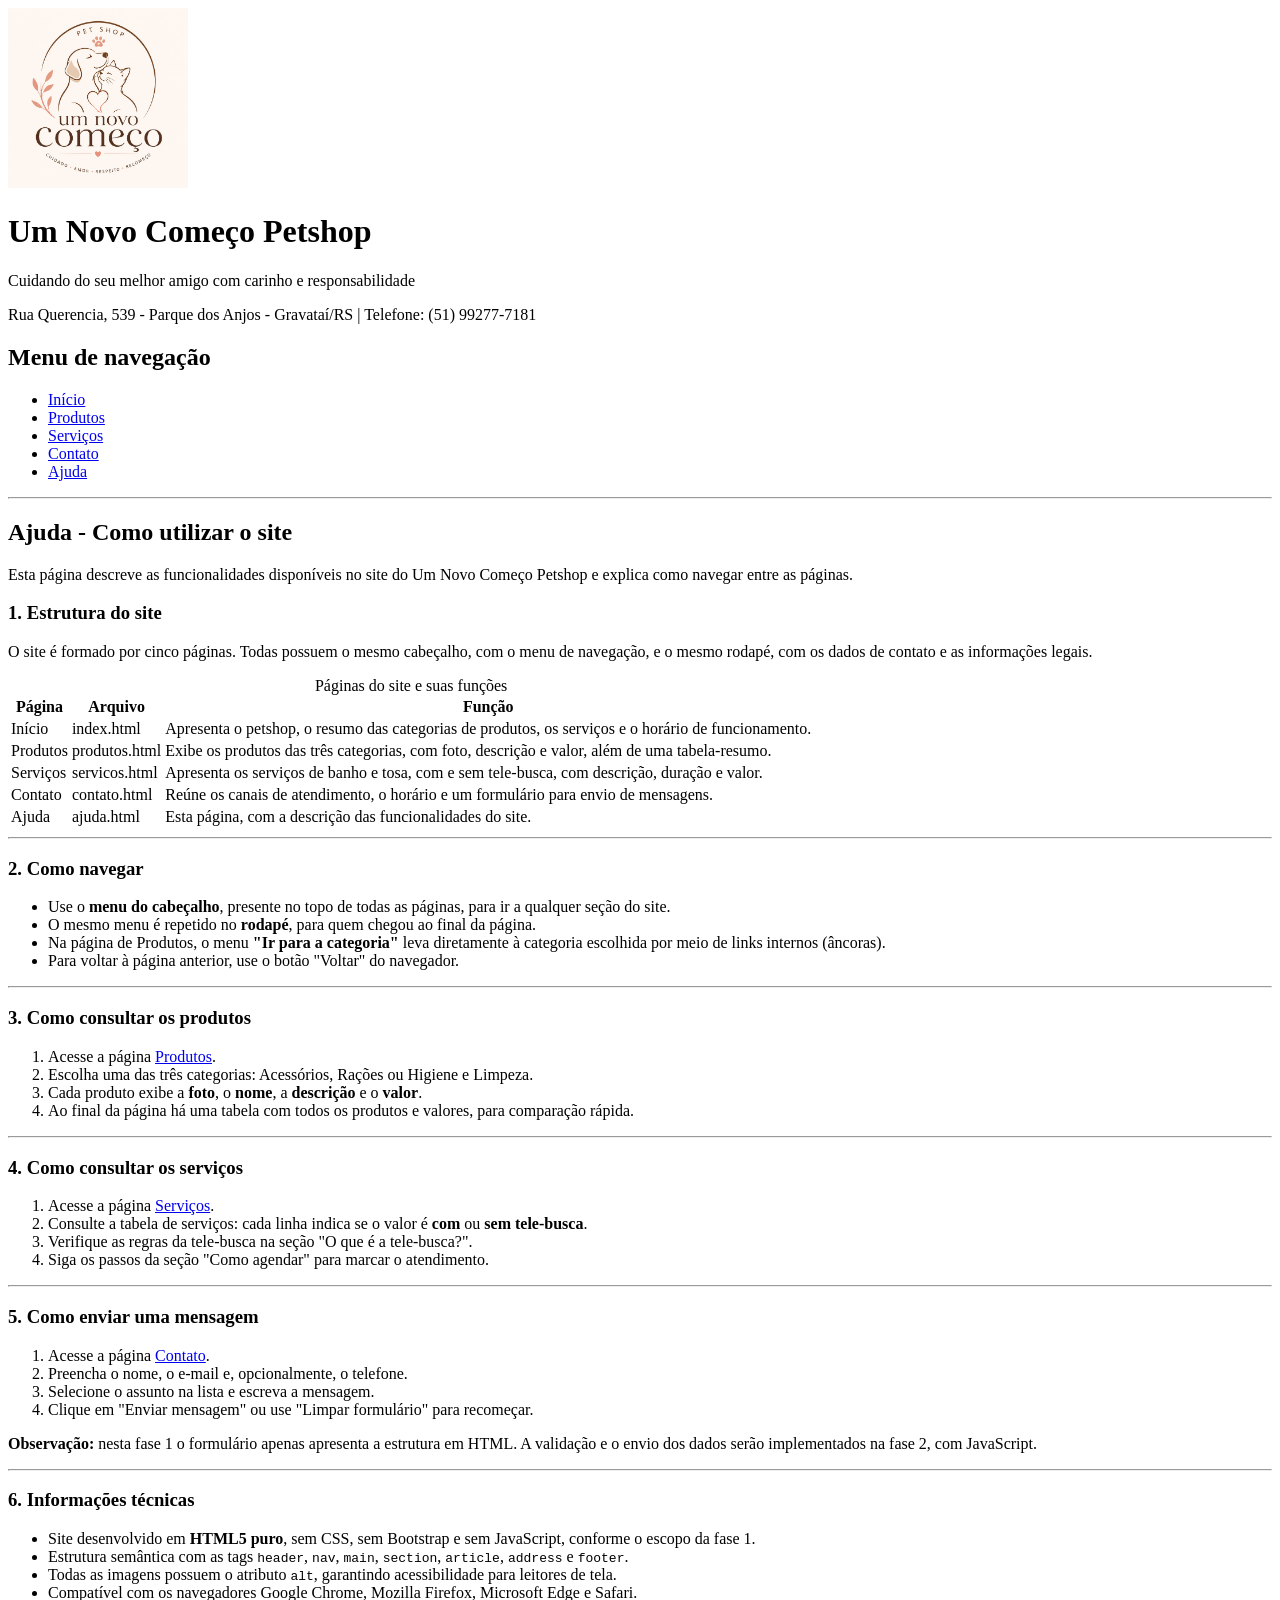
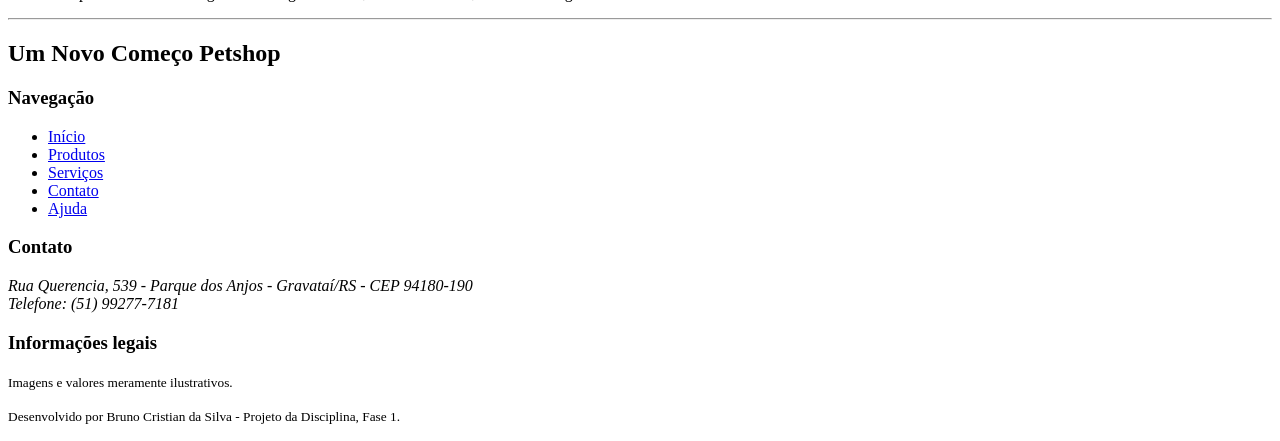
==== ajuda.html @ 8bb5928e "Primeira versão do site" ====
<!DOCTYPE html>
<html lang="pt-br">
<head>
    <meta charset="UTF-8">
    <meta name="viewport" content="width=device-width, initial-scale=1.0">
    <meta name="description" content="Arquivo de ajuda: como navegar e utilizar o site do Um Novo Começo Petshop.">
    <meta name="author" content="Bruno Cristian da Silva">
    <title>Um Novo Começo Petshop - Ajuda</title>
</head>
<body>

<header>
    <img src="logo.jpeg" alt="Logotipo do Um Novo Começo Petshop" width="180">
    <h1>Um Novo Começo Petshop</h1>
    <p>Cuidando do seu melhor amigo com carinho e responsabilidade</p>
    <p>Rua Querencia, 539 - Parque dos Anjos - Gravataí/RS | Telefone: (51) 99277-7181</p>

    <nav>
        <h2>Menu de navegação</h2>
        <ul>
            <li><a href="index.html">Início</a></li>
            <li><a href="produtos.html">Produtos</a></li>
            <li><a href="servicos.html">Serviços</a></li>
            <li><a href="contato.html">Contato</a></li>
            <li><a href="ajuda.html">Ajuda</a></li>
        </ul>
    </nav>
</header>

<hr>

<main>
    <h2>Ajuda - Como utilizar o site</h2>
    <p>
        Esta página descreve as funcionalidades disponíveis no site do
        Um Novo Começo Petshop e explica como navegar entre as páginas.
    </p>

    <section>
        <h3>1. Estrutura do site</h3>
        <p>
            O site é formado por cinco páginas. Todas possuem o mesmo cabeçalho,
            com o menu de navegação, e o mesmo rodapé, com os dados de contato e
            as informações legais.
        </p>
        <table>
            <caption>Páginas do site e suas funções</caption>
            <thead>
                <tr>
                    <th>Página</th>
                    <th>Arquivo</th>
                    <th>Função</th>
                </tr>
            </thead>
            <tbody>
                <tr>
                    <td>Início</td>
                    <td>index.html</td>
                    <td>Apresenta o petshop, o resumo das categorias de produtos, os serviços e o horário de funcionamento.</td>
                </tr>
                <tr>
                    <td>Produtos</td>
                    <td>produtos.html</td>
                    <td>Exibe os produtos das três categorias, com foto, descrição e valor, além de uma tabela-resumo.</td>
                </tr>
                <tr>
                    <td>Serviços</td>
                    <td>servicos.html</td>
                    <td>Apresenta os serviços de banho e tosa, com e sem tele-busca, com descrição, duração e valor.</td>
                </tr>
                <tr>
                    <td>Contato</td>
                    <td>contato.html</td>
                    <td>Reúne os canais de atendimento, o horário e um formulário para envio de mensagens.</td>
                </tr>
                <tr>
                    <td>Ajuda</td>
                    <td>ajuda.html</td>
                    <td>Esta página, com a descrição das funcionalidades do site.</td>
                </tr>
            </tbody>
        </table>
    </section>

    <hr>

    <section>
        <h3>2. Como navegar</h3>
        <ul>
            <li>Use o <strong>menu do cabeçalho</strong>, presente no topo de todas as páginas, para ir a qualquer seção do site.</li>
            <li>O mesmo menu é repetido no <strong>rodapé</strong>, para quem chegou ao final da página.</li>
            <li>Na página de Produtos, o menu <strong>"Ir para a categoria"</strong> leva diretamente à categoria escolhida por meio de links internos (âncoras).</li>
            <li>Para voltar à página anterior, use o botão "Voltar" do navegador.</li>
        </ul>
    </section>

    <hr>

    <section>
        <h3>3. Como consultar os produtos</h3>
        <ol>
            <li>Acesse a página <a href="produtos.html">Produtos</a>.</li>
            <li>Escolha uma das três categorias: Acessórios, Rações ou Higiene e Limpeza.</li>
            <li>Cada produto exibe a <strong>foto</strong>, o <strong>nome</strong>, a <strong>descrição</strong> e o <strong>valor</strong>.</li>
            <li>Ao final da página há uma tabela com todos os produtos e valores, para comparação rápida.</li>
        </ol>
    </section>

    <hr>

    <section>
        <h3>4. Como consultar os serviços</h3>
        <ol>
            <li>Acesse a página <a href="servicos.html">Serviços</a>.</li>
            <li>Consulte a tabela de serviços: cada linha indica se o valor é <strong>com</strong> ou <strong>sem tele-busca</strong>.</li>
            <li>Verifique as regras da tele-busca na seção "O que é a tele-busca?".</li>
            <li>Siga os passos da seção "Como agendar" para marcar o atendimento.</li>
        </ol>
    </section>

    <hr>

    <section>
        <h3>5. Como enviar uma mensagem</h3>
        <ol>
            <li>Acesse a página <a href="contato.html">Contato</a>.</li>
            <li>Preencha o nome, o e-mail e, opcionalmente, o telefone.</li>
            <li>Selecione o assunto na lista e escreva a mensagem.</li>
            <li>Clique em "Enviar mensagem" ou use "Limpar formulário" para recomeçar.</li>
        </ol>
        <p>
            <strong>Observação:</strong> nesta fase 1 o formulário apenas apresenta a
            estrutura em HTML. A validação e o envio dos dados serão implementados na
            fase 2, com JavaScript.
        </p>
    </section>

    <hr>

    <section>
        <h3>6. Informações técnicas</h3>
        <ul>
            <li>Site desenvolvido em <strong>HTML5 puro</strong>, sem CSS, sem Bootstrap e sem JavaScript, conforme o escopo da fase 1.</li>
            <li>Estrutura semântica com as tags <code>header</code>, <code>nav</code>, <code>main</code>, <code>section</code>, <code>article</code>, <code>address</code> e <code>footer</code>.</li>
            <li>Todas as imagens possuem o atributo <code>alt</code>, garantindo acessibilidade para leitores de tela.</li>
            <li>Compatível com os navegadores Google Chrome, Mozilla Firefox, Microsoft Edge e Safari.</li>
        </ul>
    </section>
</main>

<hr>

<footer>
    <h2>Um Novo Começo Petshop</h2>

    <nav>
        <h3>Navegação</h3>
        <ul>
            <li><a href="index.html">Início</a></li>
            <li><a href="produtos.html">Produtos</a></li>
            <li><a href="servicos.html">Serviços</a></li>
            <li><a href="contato.html">Contato</a></li>
            <li><a href="ajuda.html">Ajuda</a></li>
        </ul>
    </nav>

    <h3>Contato</h3>
    <address>
        Rua Querencia, 539 - Parque dos Anjos - Gravataí/RS - CEP 94180-190<br>
        Telefone: (51) 99277-7181<br>
    </address>

    <h3>Informações legais</h3>
    <p><small>Imagens e valores meramente ilustrativos.</small></p>
    <p><small>Desenvolvido por Bruno Cristian da Silva - Projeto da Disciplina, Fase 1.</small></p>
</footer>
</body>
</html>
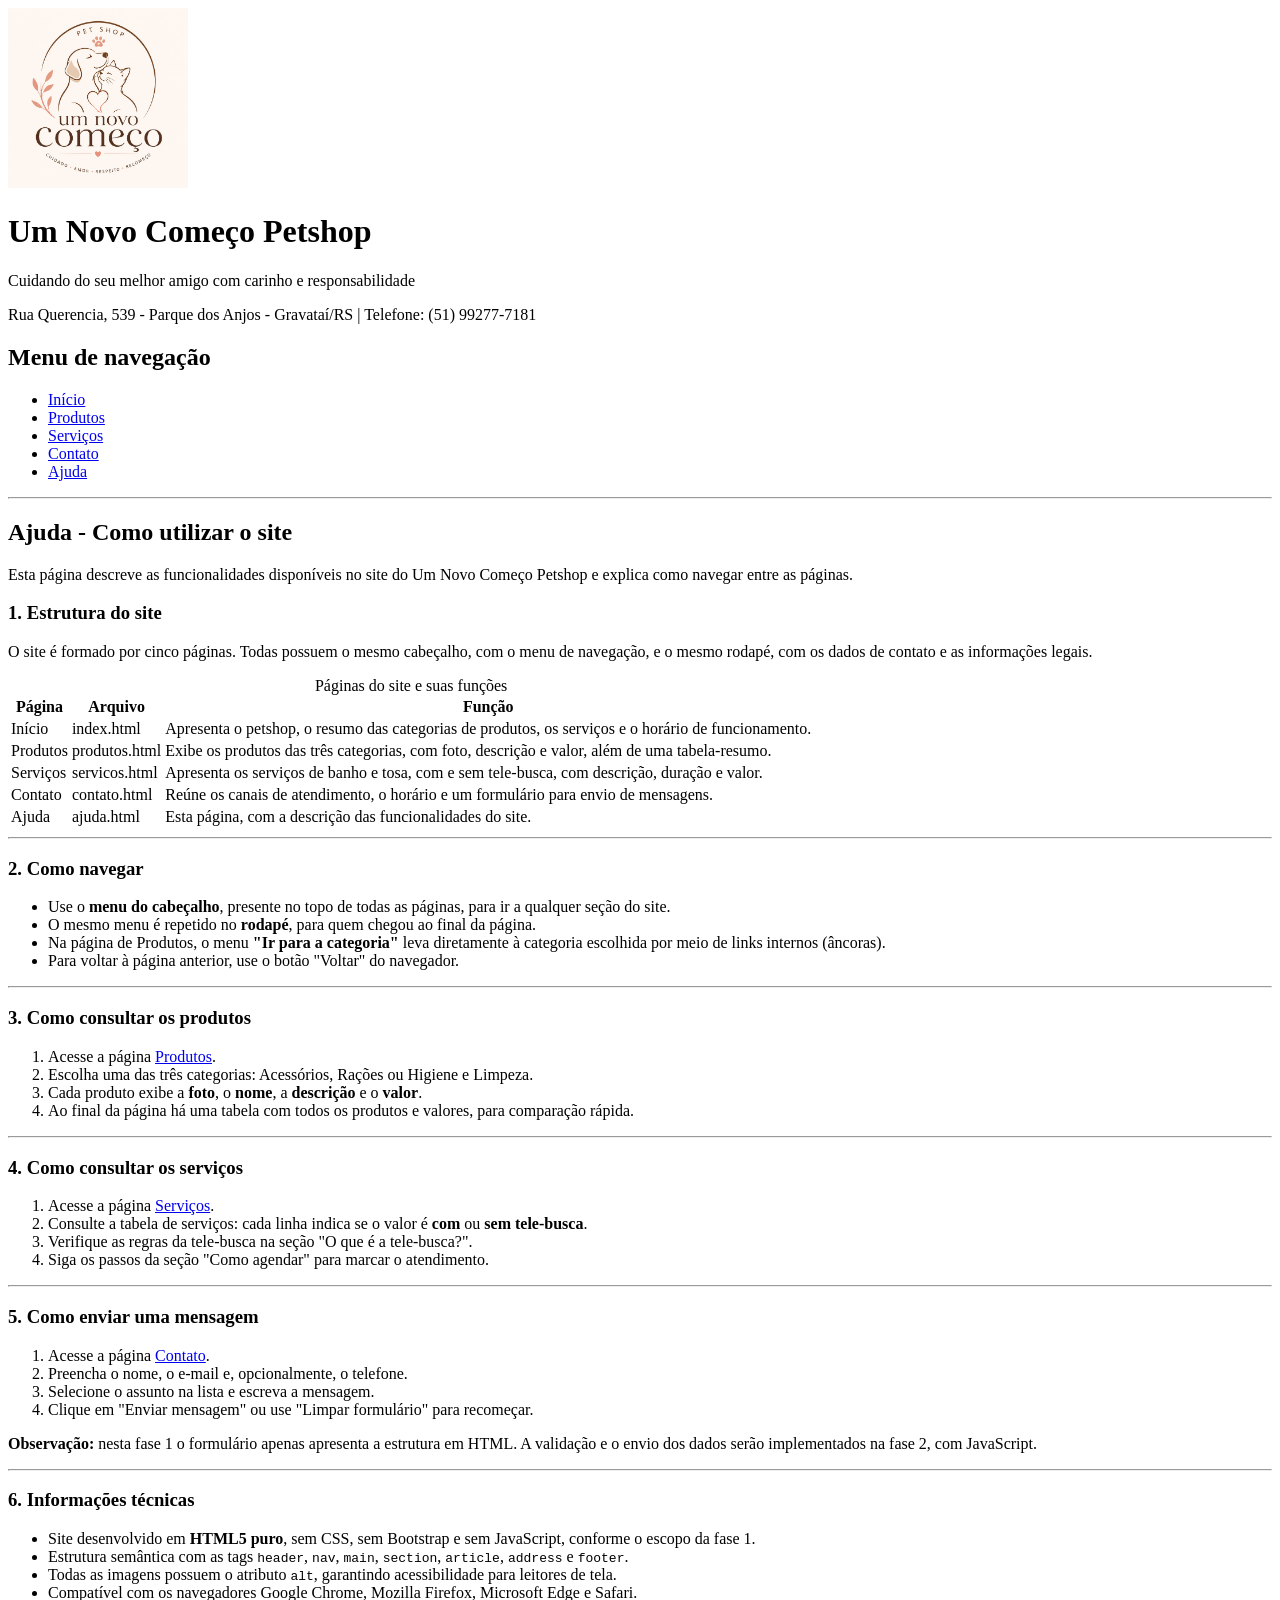
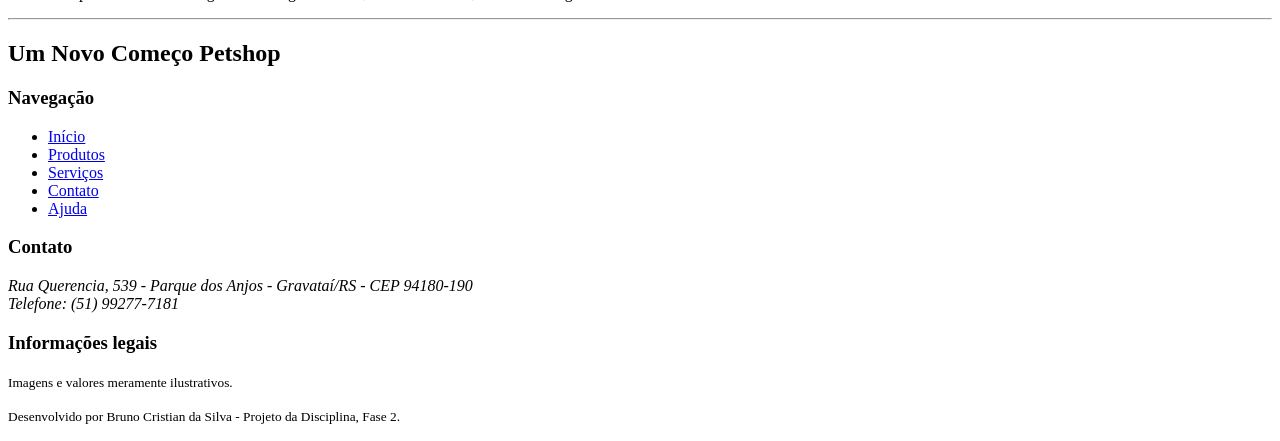
==== commit da11310f: "atualizando a versão dos arquivos" ====
--- a/ajuda.html
+++ b/ajuda.html
@@ -10,7 +10,7 @@
 <body>
 
 <header>
-    <img src="logo.jpeg" alt="Logotipo do Um Novo Começo Petshop" width="180">
+    <img src="img/logo.jpeg" alt="Logotipo do Um Novo Começo Petshop" width="180">
     <h1>Um Novo Começo Petshop</h1>
     <p>Cuidando do seu melhor amigo com carinho e responsabilidade</p>
     <p>Rua Querencia, 539 - Parque dos Anjos - Gravataí/RS | Telefone: (51) 99277-7181</p>
@@ -172,7 +172,7 @@
 
     <h3>Informações legais</h3>
     <p><small>Imagens e valores meramente ilustrativos.</small></p>
-    <p><small>Desenvolvido por Bruno Cristian da Silva - Projeto da Disciplina, Fase 1.</small></p>
+    <p><small>Desenvolvido por Bruno Cristian da Silva - Projeto da Disciplina, Fase 2.</small></p>
 </footer>
 </body>
 </html>
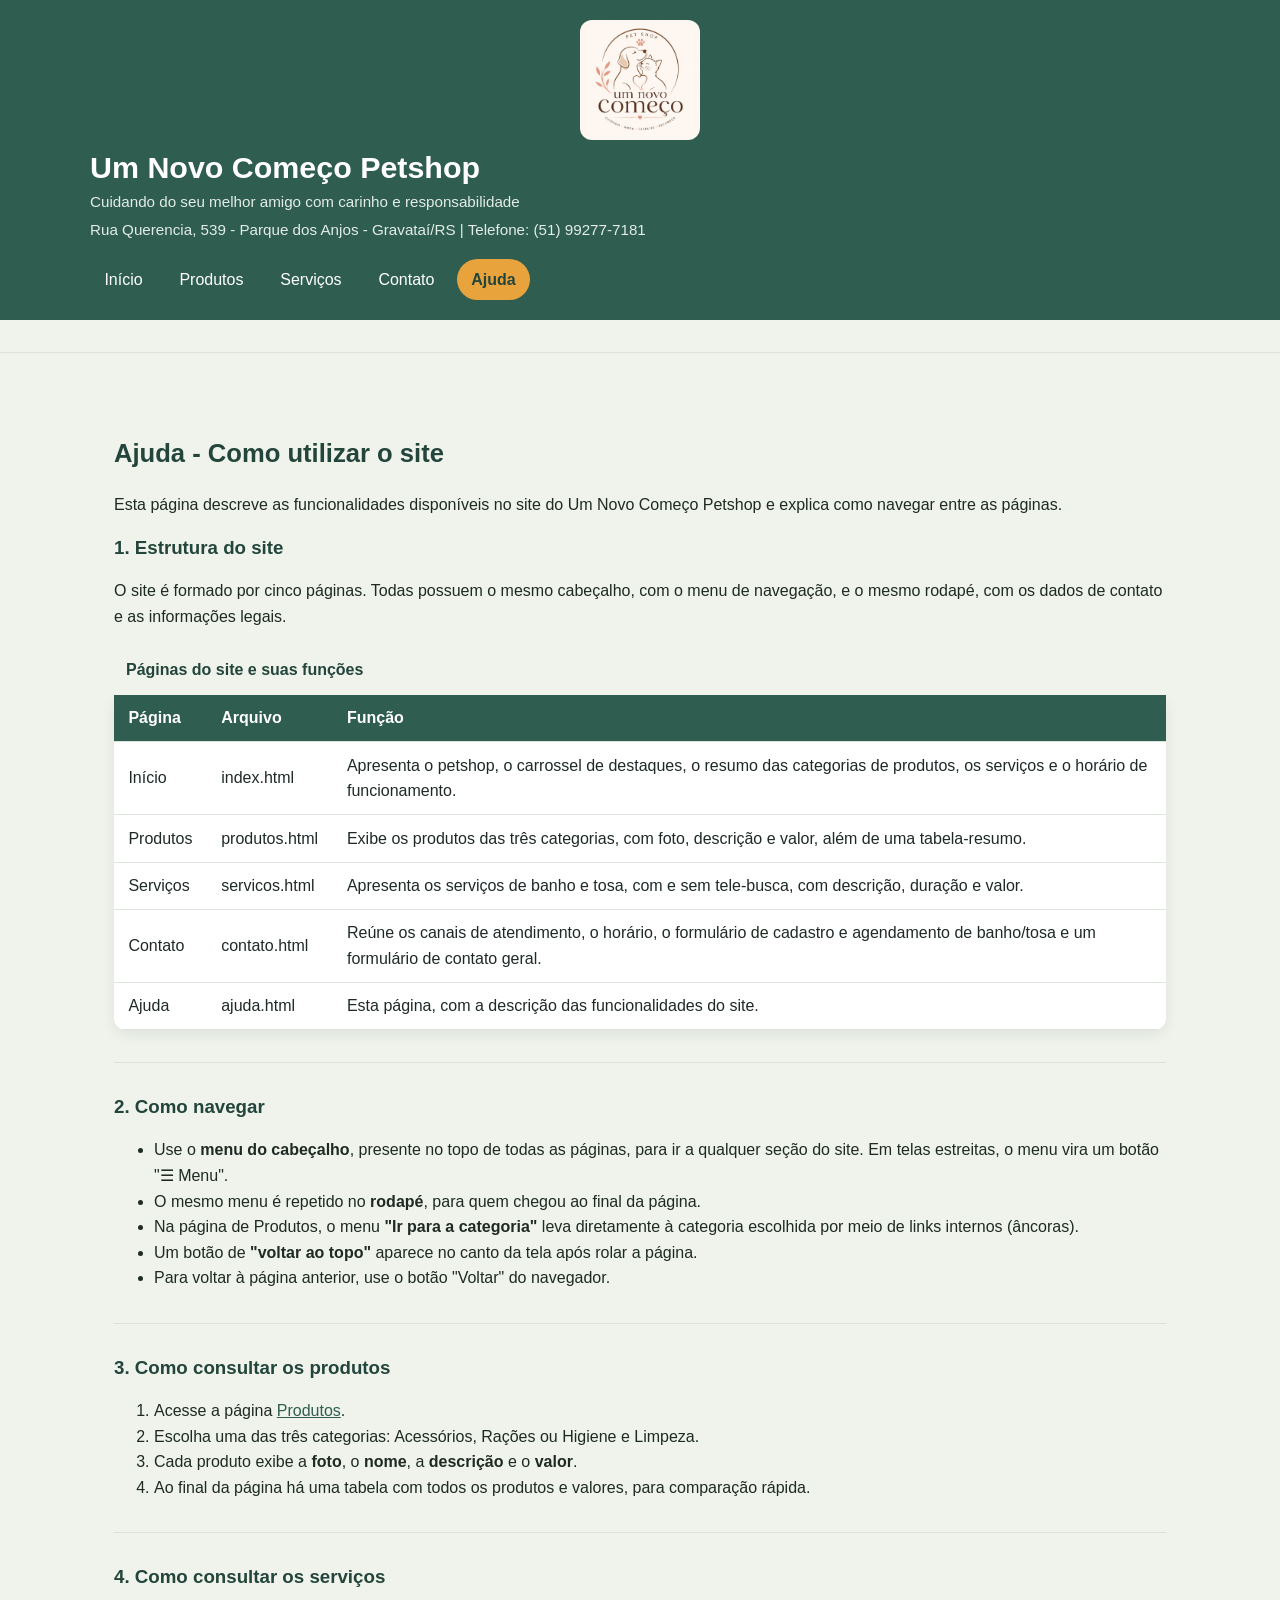
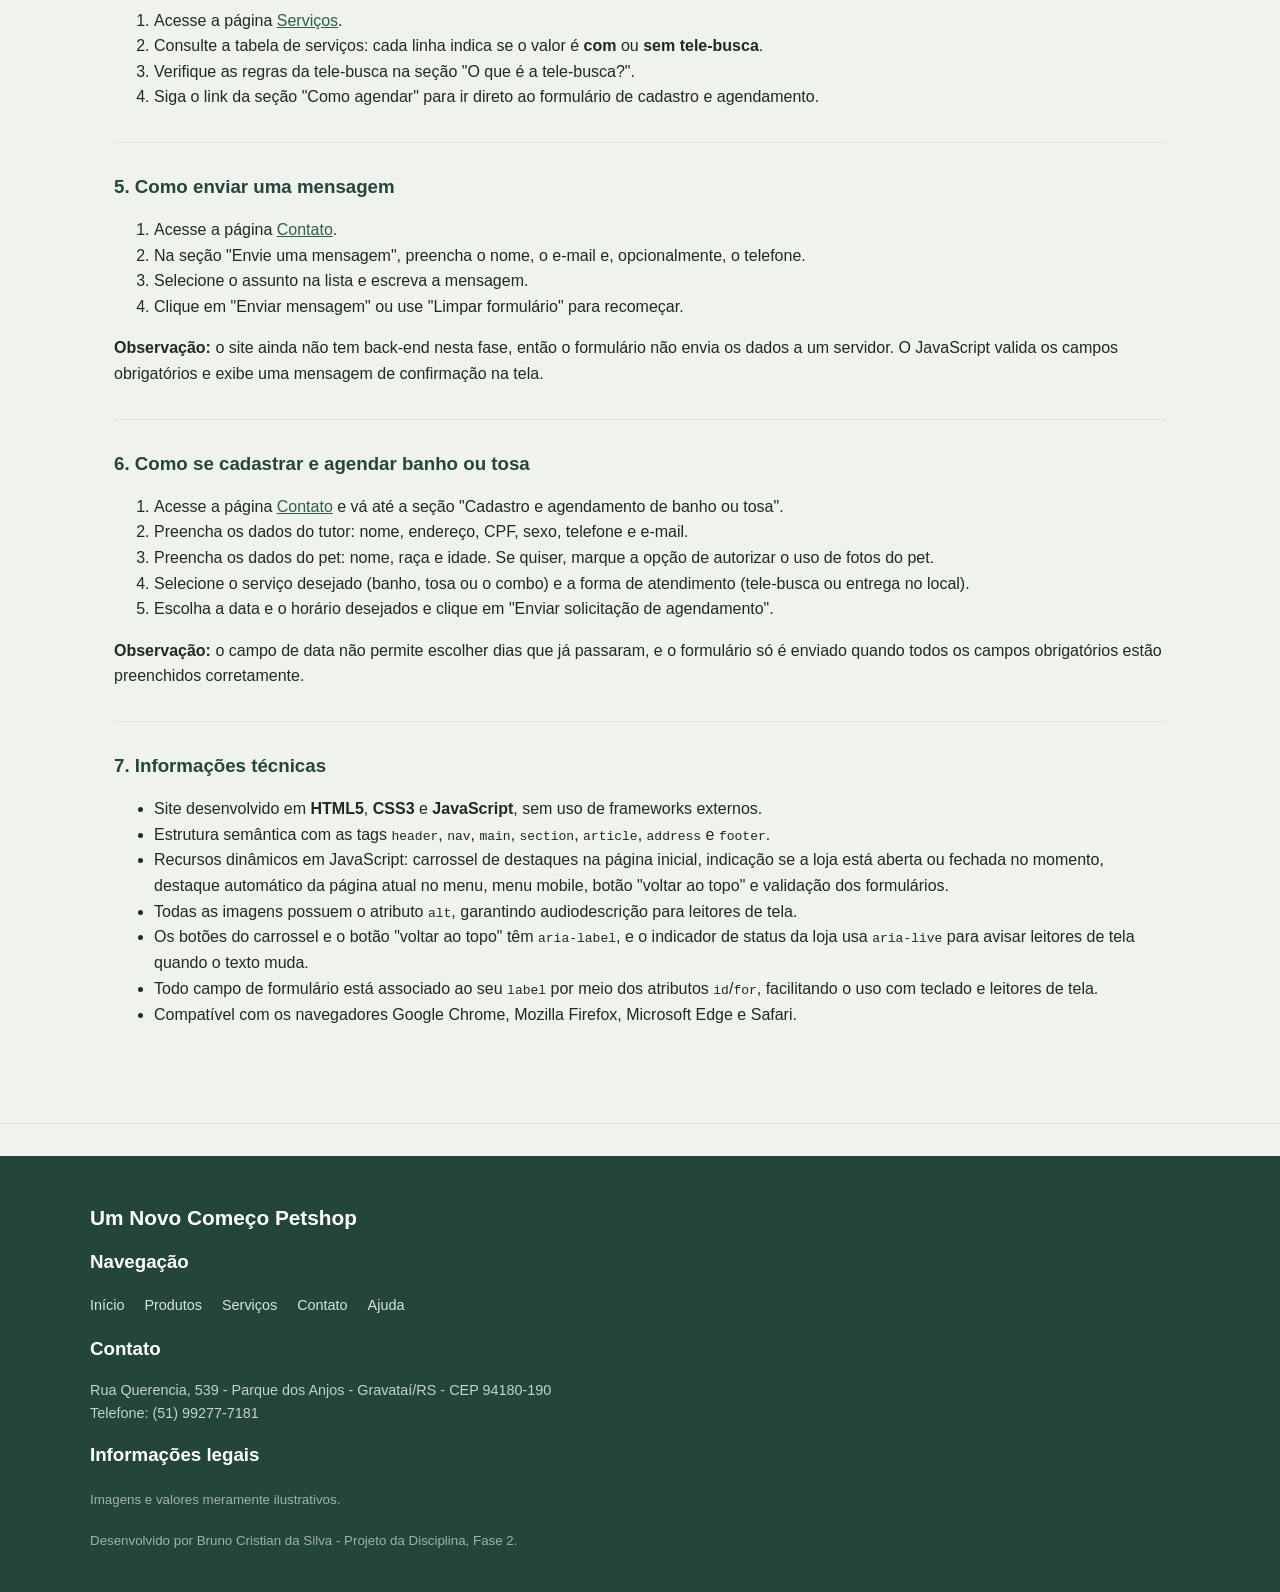
==== commit 329fb63c: "fazendo ajustes de endereçamento das pastas" ====
--- a/ajuda.html
+++ b/ajuda.html
@@ -6,6 +6,7 @@
     <meta name="description" content="Arquivo de ajuda: como navegar e utilizar o site do Um Novo Começo Petshop.">
     <meta name="author" content="Bruno Cristian da Silva">
     <title>Um Novo Começo Petshop - Ajuda</title>
+    <link rel="stylesheet" href="css/style.css">
 </head>
 <body>
 
@@ -56,7 +57,7 @@
                 <tr>
                     <td>Início</td>
                     <td>index.html</td>
-                    <td>Apresenta o petshop, o resumo das categorias de produtos, os serviços e o horário de funcionamento.</td>
+                    <td>Apresenta o petshop, o carrossel de destaques, o resumo das categorias de produtos, os serviços e o horário de funcionamento.</td>
                 </tr>
                 <tr>
                     <td>Produtos</td>
@@ -71,7 +72,7 @@
                 <tr>
                     <td>Contato</td>
                     <td>contato.html</td>
-                    <td>Reúne os canais de atendimento, o horário e um formulário para envio de mensagens.</td>
+                    <td>Reúne os canais de atendimento, o horário, o formulário de cadastro e agendamento de banho/tosa e um formulário de contato geral.</td>
                 </tr>
                 <tr>
                     <td>Ajuda</td>
@@ -87,9 +88,10 @@
     <section>
         <h3>2. Como navegar</h3>
         <ul>
-            <li>Use o <strong>menu do cabeçalho</strong>, presente no topo de todas as páginas, para ir a qualquer seção do site.</li>
+            <li>Use o <strong>menu do cabeçalho</strong>, presente no topo de todas as páginas, para ir a qualquer seção do site. Em telas estreitas, o menu vira um botão "☰ Menu".</li>
             <li>O mesmo menu é repetido no <strong>rodapé</strong>, para quem chegou ao final da página.</li>
             <li>Na página de Produtos, o menu <strong>"Ir para a categoria"</strong> leva diretamente à categoria escolhida por meio de links internos (âncoras).</li>
+            <li>Um botão de <strong>"voltar ao topo"</strong> aparece no canto da tela após rolar a página.</li>
             <li>Para voltar à página anterior, use o botão "Voltar" do navegador.</li>
         </ul>
     </section>
@@ -114,7 +116,7 @@
             <li>Acesse a página <a href="servicos.html">Serviços</a>.</li>
             <li>Consulte a tabela de serviços: cada linha indica se o valor é <strong>com</strong> ou <strong>sem tele-busca</strong>.</li>
             <li>Verifique as regras da tele-busca na seção "O que é a tele-busca?".</li>
-            <li>Siga os passos da seção "Como agendar" para marcar o atendimento.</li>
+            <li>Siga o link da seção "Como agendar" para ir direto ao formulário de cadastro e agendamento.</li>
         </ol>
     </section>
 
@@ -124,25 +126,46 @@
         <h3>5. Como enviar uma mensagem</h3>
         <ol>
             <li>Acesse a página <a href="contato.html">Contato</a>.</li>
-            <li>Preencha o nome, o e-mail e, opcionalmente, o telefone.</li>
+            <li>Na seção "Envie uma mensagem", preencha o nome, o e-mail e, opcionalmente, o telefone.</li>
             <li>Selecione o assunto na lista e escreva a mensagem.</li>
             <li>Clique em "Enviar mensagem" ou use "Limpar formulário" para recomeçar.</li>
         </ol>
         <p>
-            <strong>Observação:</strong> nesta fase 1 o formulário apenas apresenta a
-            estrutura em HTML. A validação e o envio dos dados serão implementados na
-            fase 2, com JavaScript.
+            <strong>Observação:</strong> o site ainda não tem back-end nesta fase, então o
+            formulário não envia os dados a um servidor. O JavaScript valida os campos
+            obrigatórios e exibe uma mensagem de confirmação na tela.
         </p>
     </section>
 
     <hr>
 
     <section>
-        <h3>6. Informações técnicas</h3>
-        <ul>
-            <li>Site desenvolvido em <strong>HTML5 puro</strong>, sem CSS, sem Bootstrap e sem JavaScript, conforme o escopo da fase 1.</li>
+        <h3>6. Como se cadastrar e agendar banho ou tosa</h3>
+        <ol>
+            <li>Acesse a página <a href="contato.html#agendamento">Contato</a> e vá até a seção "Cadastro e agendamento de banho ou tosa".</li>
+            <li>Preencha os dados do tutor: nome, endereço, CPF, sexo, telefone e e-mail.</li>
+            <li>Preencha os dados do pet: nome, raça e idade. Se quiser, marque a opção de autorizar o uso de fotos do pet.</li>
+            <li>Selecione o serviço desejado (banho, tosa ou o combo) e a forma de atendimento (tele-busca ou entrega no local).</li>
+            <li>Escolha a data e o horário desejados e clique em "Enviar solicitação de agendamento".</li>
+        </ol>
+        <p>
+            <strong>Observação:</strong> o campo de data não permite escolher dias que já
+            passaram, e o formulário só é enviado quando todos os campos obrigatórios
+            estão preenchidos corretamente.
+        </p>
+    </section>
+
+    <hr>
+
+    <section>
+        <h3>7. Informações técnicas</h3>
+        <ul>
+            <li>Site desenvolvido em <strong>HTML5</strong>, <strong>CSS3</strong> e <strong>JavaScript</strong>, sem uso de frameworks externos.</li>
             <li>Estrutura semântica com as tags <code>header</code>, <code>nav</code>, <code>main</code>, <code>section</code>, <code>article</code>, <code>address</code> e <code>footer</code>.</li>
-            <li>Todas as imagens possuem o atributo <code>alt</code>, garantindo acessibilidade para leitores de tela.</li>
+            <li>Recursos dinâmicos em JavaScript: carrossel de destaques na página inicial, indicação se a loja está aberta ou fechada no momento, destaque automático da página atual no menu, menu mobile, botão "voltar ao topo" e validação dos formulários.</li>
+            <li>Todas as imagens possuem o atributo <code>alt</code>, garantindo audiodescrição para leitores de tela.</li>
+            <li>Os botões do carrossel e o botão "voltar ao topo" têm <code>aria-label</code>, e o indicador de status da loja usa <code>aria-live</code> para avisar leitores de tela quando o texto muda.</li>
+            <li>Todo campo de formulário está associado ao seu <code>label</code> por meio dos atributos <code>id</code>/<code>for</code>, facilitando o uso com teclado e leitores de tela.</li>
             <li>Compatível com os navegadores Google Chrome, Mozilla Firefox, Microsoft Edge e Safari.</li>
         </ul>
     </section>
@@ -174,5 +197,6 @@
     <p><small>Imagens e valores meramente ilustrativos.</small></p>
     <p><small>Desenvolvido por Bruno Cristian da Silva - Projeto da Disciplina, Fase 2.</small></p>
 </footer>
+<script src="js/script.js" defer></script>
 </body>
-</html>+</html>
--- a/css/style.css
+++ b/css/style.css
@@ -0,0 +1,626 @@
+/* =========================================================
+   Um Novo Começo Petshop — Fase 2
+   ========================================================= */
+
+/* ---------- 1. Fontes ---------- */
+@import url('https://fonts.googleapis.com/css2?family=Baloo+2:wght@500;600;700&family=Work+Sans:wght@400;500;600&display=swap');
+
+/* ---------- 2. Variáveis (tokens de design) ---------- */
+:root {
+    /* Paleta: verde profundo (confiança/cuidado) + âmbar (energia/brinquedo) */
+    --cor-primaria: #2F5D50;
+    --cor-primaria-escura: #23453B;
+    --cor-acento: #E8A33D;
+    --cor-acento-escuro: #C97F1F;
+
+    --cor-fundo: #EFF3EC;
+    --cor-superficie: #FFFFFF;
+    --cor-texto: #1F2A24;
+    --cor-texto-suave: #5B6B62;
+    --cor-borda: #DCE3DD;
+
+    /* tokens de estado, usados nas mensagens de formulário e no status da loja */
+    --cor-sucesso: #1F5A2E;
+    --cor-sucesso-fundo: #E7F3EA;
+    --cor-sucesso-borda: #BFE0C8;
+    --cor-alerta: #C0392B;
+    --cor-alerta-fundo: #FBE7E7;
+    --cor-alerta-borda: #F1B9B2;
+
+    --fonte-titulo: 'Baloo 2', sans-serif;
+    --fonte-texto: 'Work Sans', sans-serif;
+
+    --raio: 12px;
+    --sombra: 0 4px 14px rgba(31, 42, 36, 0.08);
+    --largura-max: 1100px;
+}
+
+/* ---------- 3. Reset básico ---------- */
+* {
+    box-sizing: border-box;
+}
+
+html {
+    scroll-behavior: smooth; /* faz os links âncora (ex: #acessorios) rolarem suave */
+}
+
+body {
+    margin: 0;
+    font-family: var(--fonte-texto);
+    color: var(--cor-texto);
+    background: var(--cor-fundo);
+    line-height: 1.6;
+}
+
+img {
+    max-width: 100%;
+    height: auto;
+    border-radius: var(--raio);
+    display: block;
+}
+
+h1, h2, h3, h4 {
+    font-family: var(--fonte-titulo);
+    color: var(--cor-primaria-escura);
+    line-height: 1.25;
+}
+
+a {
+    color: var(--cor-primaria);
+}
+
+hr {
+    border: none;
+    border-top: 1px solid var(--cor-borda);
+    margin: 2rem 0;
+}
+
+/* ---------- 4. Cabeçalho (header) ---------- */
+header {
+    background: var(--cor-primaria);
+    color: #fff;
+    padding: 1.25rem 1.5rem;
+}
+
+header h1,
+header p,
+header img {
+    max-width: var(--largura-max);
+    margin: 0 auto;
+}
+
+header h1 {
+    color: #fff;
+    font-size: 1.9rem;
+    margin-top: 0.5rem;
+}
+
+header p {
+    color: #E3ECE7;
+    margin: 0.25rem auto;
+    font-size: 0.95rem;
+}
+
+header img {
+    width: 120px;
+}
+
+/* Nav principal (dentro do header) */
+header nav {
+    max-width: var(--largura-max);
+    margin: 1rem auto 0;
+}
+
+header nav h2 {
+    /* título "Menu de navegação" — mantido no HTML por acessibilidade,
+       escondido visualmente pois o <nav> já é auto-explicativo */
+    position: absolute;
+    width: 1px;
+    height: 1px;
+    overflow: hidden;
+    clip: rect(0 0 0 0);
+}
+
+header nav ul {
+    list-style: none;
+    display: flex;
+    flex-wrap: wrap;
+    gap: 0.5rem;
+    padding: 0;
+    margin: 0;
+}
+
+header nav a {
+    display: inline-block;
+    color: #fff;
+    text-decoration: none;
+    padding: 0.5rem 0.9rem;
+    border-radius: 999px;
+    font-weight: 500;
+    transition: background 0.2s ease;
+}
+
+header nav a:hover,
+header nav a:focus-visible {
+    background: rgba(255, 255, 255, 0.15);
+}
+
+/* destaque do link da página atual — a classe "ativo" é
+   aplicada pelo script.js automaticamente */
+header nav a.ativo {
+    background: var(--cor-acento);
+    color: var(--cor-primaria-escura);
+    font-weight: 600;
+}
+
+/* Botão do menu mobile — escondido no desktop, o script.js
+   controla a exibição/estado */
+.nav-toggle {
+    display: none;
+    background: rgba(255, 255, 255, 0.12);
+    color: #fff;
+    border: 1px solid rgba(255, 255, 255, 0.4);
+    border-radius: 8px;
+    padding: 0.5rem 0.9rem;
+    font-family: var(--fonte-texto);
+    font-size: 0.95rem;
+    cursor: pointer;
+}
+
+/* ---------- 5. Conteúdo principal (main) ---------- */
+main {
+    max-width: var(--largura-max);
+    margin: 0 auto;
+    padding: 2rem 1.5rem;
+}
+
+main > h2:first-child {
+    font-size: 1.6rem;
+}
+
+section {
+    margin-bottom: 2rem;
+}
+
+/* Navegação por categorias (produtos.html) */
+main nav ul {
+    list-style: none;
+    display: flex;
+    flex-wrap: wrap;
+    gap: 0.6rem;
+    padding: 0;
+}
+
+main nav a {
+    text-decoration: none;
+    background: var(--cor-superficie);
+    border: 1px solid var(--cor-borda);
+    padding: 0.4rem 0.9rem;
+    border-radius: 999px;
+    font-size: 0.9rem;
+}
+
+main nav a:hover {
+    border-color: var(--cor-primaria);
+}
+
+/* ---------- 6. Cards de produtos/serviços (article) ---------- */
+section:has(article) {
+    display: grid;
+    grid-template-columns: repeat(auto-fit, minmax(230px, 1fr));
+    gap: 1.25rem;
+    align-items: start;
+}
+
+/* título e parágrafo introdutórios da seção ocupam a linha toda */
+section:has(article) > h3,
+section:has(article) > p {
+    grid-column: 1 / -1;
+    margin: 0;
+}
+
+article {
+    background: var(--cor-superficie);
+    border: 1px solid var(--cor-borda);
+    border-radius: var(--raio);
+    padding: 1rem;
+    box-shadow: var(--sombra);
+}
+
+article h4 {
+    font-size: 1.05rem;
+    margin: 0.75rem 0 0.5rem;
+}
+
+article p {
+    margin: 0.35rem 0;
+    font-size: 0.95rem;
+    color: var(--cor-texto-suave);
+}
+
+article p strong {
+    color: var(--cor-texto);
+}
+
+/* ---------- 7. Tabelas ---------- */
+table {
+    width: 100%;
+    border-collapse: collapse;
+    background: var(--cor-superficie);
+    border-radius: var(--raio);
+    overflow: hidden;
+    box-shadow: var(--sombra);
+}
+
+caption {
+    text-align: left;
+    font-weight: 600;
+    padding: 0.75rem;
+    color: var(--cor-primaria-escura);
+    background: var(--cor-fundo);
+}
+
+th, td {
+    text-align: left;
+    padding: 0.65rem 0.9rem;
+    border-bottom: 1px solid var(--cor-borda);
+}
+
+thead th {
+    background: var(--cor-primaria);
+    color: #fff;
+}
+
+tbody tr:hover {
+    background: var(--cor-fundo);
+}
+
+/* ---------- 8. Formulários (contato.html) ---------- */
+form {
+    background: var(--cor-superficie);
+    border: 1px solid var(--cor-borda);
+    border-radius: var(--raio);
+    padding: 1.25rem 1.5rem;
+    box-shadow: var(--sombra);
+    max-width: 560px;
+}
+
+/* espaço entre dois formulários seguidos na mesma página */
+form + form {
+    margin-top: 1.5rem;
+}
+
+fieldset {
+    border: none;
+    padding: 0;
+    margin: 0 0 1rem;
+}
+
+legend {
+    font-family: var(--fonte-titulo);
+    color: var(--cor-primaria-escura);
+    padding: 0;
+    margin-bottom: 0.5rem;
+}
+
+label {
+    display: block;
+    font-size: 0.9rem;
+    font-weight: 500;
+    margin: 0.75rem 0 0.3rem;
+}
+
+input, select, textarea {
+    width: 100%;
+    padding: 0.55rem 0.7rem;
+    border: 1px solid var(--cor-borda);
+    border-radius: 8px;
+    font-family: var(--fonte-texto);
+    font-size: 0.95rem;
+    background: #fff;
+}
+
+input:focus, select:focus, textarea:focus {
+    outline: 2px solid var(--cor-acento);
+    outline-offset: 1px;
+    border-color: var(--cor-acento);
+}
+
+/* campos usados no agendamento não precisam ocupar a largura toda */
+input[type="date"],
+input[type="time"],
+input[type="number"] {
+    width: auto;
+    min-width: 160px;
+}
+
+/* rótulo usado para agrupar radio/checkbox (não é o label de um único campo) */
+.rotulo-grupo {
+    display: block;
+    font-size: 0.9rem;
+    font-weight: 500;
+    margin: 0.75rem 0 0.3rem;
+}
+
+/* grupo de opções (radio/checkbox) exibidas lado a lado */
+.grupo-opcoes {
+    display: flex;
+    flex-wrap: wrap;
+    gap: 0.4rem 1.25rem;
+}
+
+.grupo-opcoes label {
+    display: inline-flex;
+    align-items: center;
+    gap: 0.4rem;
+    margin: 0;
+    font-weight: 400;
+    font-size: 0.95rem;
+}
+
+input[type="radio"],
+input[type="checkbox"] {
+    width: auto;
+    accent-color: var(--cor-acento);
+    cursor: pointer;
+}
+
+button, input[type="submit"] {
+    margin-top: 1.25rem;
+    background: var(--cor-acento);
+    color: var(--cor-primaria-escura);
+    border: none;
+    padding: 0.65rem 1.4rem;
+    border-radius: 999px;
+    font-weight: 600;
+    font-size: 0.95rem;
+    cursor: pointer;
+    transition: background 0.2s ease;
+}
+
+button:hover, input[type="submit"]:hover {
+    background: var(--cor-acento-escuro);
+    color: #fff;
+}
+
+/* mensagem de sucesso exibida via JS após o envio (o site ainda não
+   tem back-end nesta fase, então nenhum dado é realmente enviado) */
+.form-sucesso {
+    display: none;
+    background: var(--cor-sucesso-fundo);
+    border: 1px solid var(--cor-sucesso-borda);
+    color: var(--cor-sucesso);
+    padding: 0.75rem 1rem;
+    border-radius: 8px;
+    margin-top: 1rem;
+}
+
+.form-sucesso.visivel {
+    display: block;
+}
+
+/* ---------- 9. Rodapé (footer) ---------- */
+footer {
+    background: var(--cor-primaria-escura);
+    color: #D9E4DF;
+    padding: 2rem 1.5rem 1.5rem;
+}
+
+footer > * {
+    max-width: var(--largura-max);
+    margin-left: auto;
+    margin-right: auto;
+}
+
+footer h2, footer h3 {
+    color: #fff;
+}
+
+footer h2 {
+    font-size: 1.3rem;
+}
+
+footer nav ul {
+    list-style: none;
+    padding: 0;
+    display: flex;
+    flex-wrap: wrap;
+    gap: 0.5rem 1.25rem;
+}
+
+footer nav a {
+    color: #D9E4DF;
+    text-decoration: none;
+    font-size: 0.9rem;
+}
+
+footer nav a:hover {
+    color: var(--cor-acento);
+}
+
+footer address {
+    font-style: normal;
+    font-size: 0.9rem;
+    color: #C3D2CB;
+}
+
+footer small {
+    color: #9FB3A9;
+}
+
+/* ---------- 10. Botão "voltar ao topo" (criado via JS) ---------- */
+#btn-topo {
+    position: fixed;
+    right: 1.25rem;
+    bottom: 1.25rem;
+    width: 44px;
+    height: 44px;
+    border-radius: 50%;
+    border: none;
+    background: var(--cor-primaria);
+    color: #fff;
+    font-size: 1.1rem;
+    cursor: pointer;
+    box-shadow: var(--sombra);
+    opacity: 0;
+    pointer-events: none;
+    transition: opacity 0.2s ease, transform 0.2s ease;
+}
+
+#btn-topo.visivel {
+    opacity: 1;
+    pointer-events: auto;
+}
+
+#btn-topo:hover {
+    transform: translateY(-2px);
+}
+
+/* ---------- 11. Carrossel de destaques (index.html) ---------- */
+.carrossel {
+    position: relative;
+    overflow: hidden;
+    border-radius: var(--raio);
+    box-shadow: var(--sombra);
+    max-width: 760px;
+    margin: 0 auto;
+}
+
+.carrossel-trilho {
+    display: flex;
+    transition: transform 0.6s ease;
+}
+
+.carrossel-slide {
+    position: relative;
+    min-width: 100%;
+    margin: 0;
+}
+
+.carrossel-slide img {
+    width: 100%;
+    height: 460px;
+    object-fit: cover;
+    border-radius: 0;
+}
+
+.carrossel-slide figcaption {
+    position: absolute;
+    left: 0;
+    right: 0;
+    bottom: 0;
+    padding: 0.75rem 1.25rem;
+    background: linear-gradient(0deg, rgba(31, 42, 36, 0.75), rgba(31, 42, 36, 0));
+    color: #fff;
+    font-weight: 600;
+    font-size: 0.95rem;
+}
+
+.carrossel-seta {
+    position: absolute;
+    top: 50%;
+    transform: translateY(-50%);
+    width: 40px;
+    height: 40px;
+    border-radius: 50%;
+    border: none;
+    background: rgba(255, 255, 255, 0.85);
+    color: var(--cor-primaria-escura);
+    font-size: 1.3rem;
+    line-height: 1;
+    cursor: pointer;
+    box-shadow: var(--sombra);
+}
+
+.carrossel-anterior {
+    left: 0.75rem;
+}
+
+.carrossel-proximo {
+    right: 0.75rem;
+}
+
+.carrossel-seta:hover,
+.carrossel-seta:focus-visible {
+    background: #fff;
+}
+
+.carrossel-indicadores {
+    position: absolute;
+    left: 0;
+    right: 0;
+    bottom: 0.6rem;
+    display: flex;
+    justify-content: center;
+    gap: 0.5rem;
+}
+
+.carrossel-ponto {
+    width: 10px;
+    height: 10px;
+    border-radius: 50%;
+    border: 2px solid #fff;
+    background: rgba(255, 255, 255, 0.4);
+    padding: 0;
+    cursor: pointer;
+}
+
+.carrossel-ponto.ativo {
+    background: var(--cor-acento);
+    border-color: var(--cor-acento);
+}
+
+/* ---------- 12. Indicador de status da loja (aberto/fechado agora) ---------- */
+.status-loja {
+    display: inline-block;
+    padding: 0.3rem 0.9rem;
+    border-radius: 999px;
+    font-weight: 600;
+    font-size: 0.85rem;
+    margin-bottom: 0.75rem;
+}
+
+.status-loja.status-aberto {
+    background: var(--cor-sucesso-fundo);
+    color: var(--cor-sucesso);
+}
+
+.status-loja.status-fechado {
+    background: var(--cor-alerta-fundo);
+    color: var(--cor-alerta);
+}
+
+/* ---------- 13. Responsivo (mobile) ---------- */
+@media (max-width: 720px) {
+    .nav-toggle {
+        display: inline-block;
+    }
+
+    header nav ul {
+        display: none;
+        flex-direction: column;
+        margin-top: 0.75rem;
+    }
+
+    header nav ul.aberto {
+        display: flex;
+    }
+
+    header nav a {
+        text-align: center;
+    }
+
+    form {
+        max-width: 100%;
+    }
+
+    .carrossel-slide img {
+        height: 300px;
+    }
+
+    .carrossel-seta {
+        width: 34px;
+        height: 34px;
+        font-size: 1.1rem;
+    }
+}
